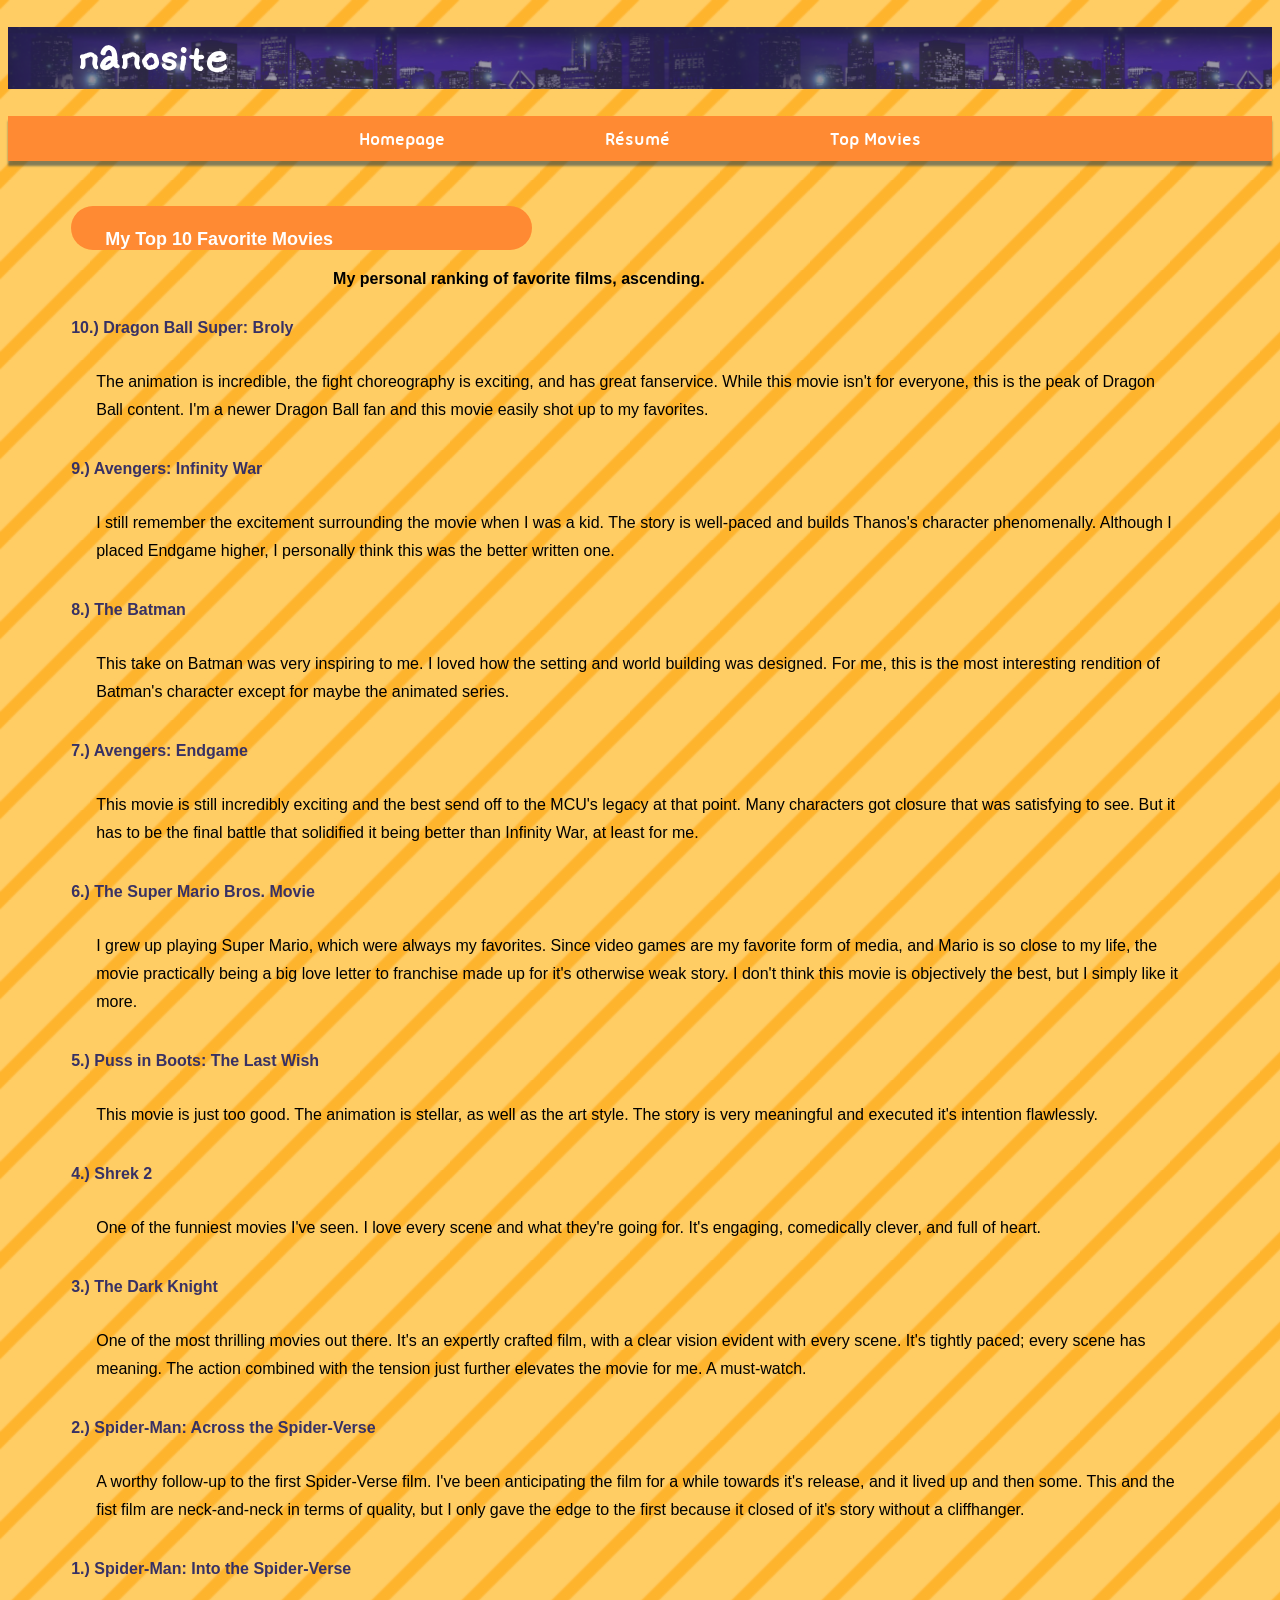
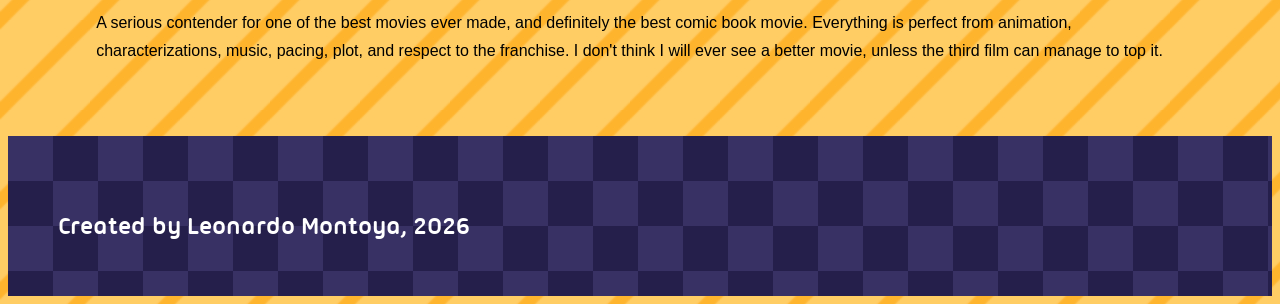
==== movies.html @ 581d8d9d "Resizing + title style Resized photos on index for floats, changed audio player, and added h1 title " ====
<!DOCTYPE html>
<html lang="en">
<head>
  <meta charset="utf-8">
  <title>Nanosite - Top Movies</title>
  <link rel="stylesheet" type="text/css" href="css/style.css">
  <link rel="stylesheet" type="text/css" href="css/reset.css">
</head>
<body>
  <div id="page-wrapper">
    <header id="header">
      <h1>nanosite</h1>
      <nav id="main-nav">
        <ul>
          <li><a href="index.html">Homepage</a></li>
          <li><a href="resume.html">R&#233;sum&#233;</a></li>
          <li><a href="movies.html">Top Movies</a></li>
        </ul>
      </nav>
    </header>
    
    <main id="main">
      <div id="content-wrapper">
        <div id="title">
          <h1 id="h1">My Top 10 Favorite Movies</h1>
        </div>
        <h2 id="h2">My personal ranking of favorite films, ascending.</h2>
        <section>
          <h3 id="h3">10.) Dragon Ball Super: Broly</h3>
          <p>The animation is incredible, the fight choreography is exciting, and has great fanservice. While this movie isn't for everyone, this is the peak of Dragon Ball content. I'm a newer Dragon Ball fan and this movie easily shot up to my favorites.</p>
        </section>

        <section>
          <h3 id="h3">9.) Avengers: Infinity War</h3>
          <p>I still remember the excitement surrounding the movie when I was a kid. The story is well-paced and builds Thanos's character phenomenally. Although I placed Endgame higher, I personally think this was the better written one.</p>
        </section>
        
        <section>
          <h3 id="h3">8.) The Batman</h3>
          <p>This take on Batman was very inspiring to me. I loved how the setting and world building was designed. For me, this is the most interesting rendition of Batman's character except for maybe the animated series.</p>
        </section>
        
        <section>
          <h3 id="h3">7.) Avengers: Endgame</h3>
          <p>This movie is still incredibly exciting and the best send off to the MCU's legacy at that point. Many characters got closure that was satisfying to see. But it has to be the final battle that solidified it being better than Infinity War, at least for me.</p>
        </section>
        
        <section>
          <h3 id="h3">6.) The Super Mario Bros. Movie</h3>
          <p>I grew up playing Super Mario, which were always my favorites. Since video games are my favorite form of media, and Mario is so close to my life, the movie practically being a big love letter to franchise made up for it's otherwise weak story. I don't think this movie is objectively the best, but I simply like it more.</p>
        </section>
        
        <section>
          <h3 id="h3">5.) Puss in Boots: The Last Wish</h3>
          <p>This movie is just too good. The animation is stellar, as well as the art style. The story is very meaningful and executed it's intention flawlessly.</p>
        </section>
        
        <section>
          <h3 id="h3">4.) Shrek 2</h3>
          <p>One of the funniest movies I've seen. I love every scene and what they're going for. It's engaging, comedically clever, and full of heart.</p>
        </section>
        
        <section>
          <h3 id="h3">3.) The Dark Knight</h3>
          <p>One of the most thrilling movies out there. It's an expertly crafted film, with a clear vision evident with every scene. It's tightly paced; every scene has meaning. The action combined with the tension just further elevates the movie for me. A must-watch.</p>
        </section>
        
        <section>
          <h3 id="h3">2.) Spider-Man: Across the Spider-Verse</h3>
          <p>A worthy follow-up to the first Spider-Verse film. I've been anticipating the film for a while towards it's release, and it lived up and then some. This and the fist film are neck-and-neck in terms of quality, but I only gave the edge to the first because it closed of it's story without a cliffhanger.</p>
        </section>
        
        <section>
          <h3 id="h3">1.) Spider-Man: Into the Spider-Verse</h3>
          <p>A serious contender for one of the best movies ever made, and definitely the best comic book movie. Everything is perfect from animation, characterizations, music, pacing, plot, and respect to the franchise. I don't think I will ever see a better movie, unless the third film can manage to top it.</p>
        </section>
      </div>
    </main>

    <footer id="footer">
      <p>Created by Leonardo Montoya, 2026</p>
    </footer>
  </div>
</body>
</html>
---- css/style.css ----
body {
  background-image: url("../media/images/lined.jpg");
  color: #000; /*black*/
}

@font-face {
  font-family: 'UbuntuTitling-Bold';
  src: url('../media/fonts/UbuntuTitling-Bold.ttf')
}

@font-face {
  font-family: 'PowFont-Regular';
  src: url('../media/fonts/PowFont-Regular.ttf')
}

#page-wrapper {
  width: 100%;
  margin: 0 auto;
}

#content-wrapper {
  width: 90%;
  margin: 10px auto;
  padding: 35px 0px; /*shifts down only*/
}

#header {
  background-image: url("../media/images/banner.jpg");
  position: relative;
}

#header h1 {
  font-family: 'PowFont-Regular',verdana,sans-serif;
  font-weight: 900;
  font-size: 40px;
  color: #FFF;
  padding: 10px 70px;
}

#h1 {
  font-family: verdana,sans-serif;
  font-weight: 900;
  font-size: 18px;
  color: #000;
  padding: 0px 0px 15px;
}

#h2 {
  font-family: verdana,sans-serif;
  font-weight: 900;
  font-size: 16px;
  color: #000;
  padding: 5px 0px 5px;
}

#h2-home {
  font-family: 'UbuntuTitling-Bold',verdana,sans-serif;
  font-weight: 900;
  font-size: 24px;
  color: #000;
  padding: 5px 0px 5px;
}

#h3 {
  font-family: verdana,sans-serif;
  font-weight: 600;
  font-size: 16px;
  color: #383164;
  padding: 10px 0px 10px;
}

#main {
  min-height: 500px;
  float: left;
  width: 100%;
}

#main p {
  font-family: verdana,sans-serif;
  font-size: 16px;
  padding: 5px 25px 10px;
  line-height: 1.75;
}

#main ul {
  font-family: verdana,sans-serif;
  font-size: 16px;
  padding: 5px 25px 10px;
}

#main ul li {
  font-family: verdana,sans-serif;
  font-size: 16px;
  padding: 5px 0px 10px;
  line-height: 1.5;
}

#strong {
  font-weight: 900;
  font-size: 16px;
}

#footer {
  background-image: url("../media/images/grid.jpg");
  height: 60px;
  clear: both; /*moves to bottom*/
  padding: 50px; /*inner*/
  font-family: 'UbuntuTitling-Bold',verdana,sans-serif;
  font-weight: 900;
  font-size: 25px;
  color: #FFF;
}

#main-nav {
  width: 100%; /*take up upper area*/
  float: left; /*set up*/
  background-color: #FF8A33; /*light orange*/
  font-family: 'UbuntuTitling-Bold',verdana,sans-serif;
  font-size: 18px;
  box-shadow: 0px 5px 2px 0px rgba(10, 45, 75, 0.5);
}

#main-nav ul {
  list-style-type: none;
  float: left;
  margin: 0;
  padding: 0;
  position: relative;
  left:50%;
}

#main-nav ul li {
  float: left; /*single row*/
  position: relative;
  right:50%; /*set to middle*/
}

#main-nav ul li a {
  text-decoration: none;
  padding: 12px 80px;
  display: block;
  color: #FFF;
}

#main-nav ul li a:hover{
  background-color: #FFF;
  color: #FF8A33;
}

#main-nav ul li a:active{
  background-color: #FF8A33;
  color: #383164;
}

#photo {
  border: 5px solid #FF8A33;
  padding: 2.5%;
  background-color: #FFF;
}

#container {
  float: left;
  margin: 0.5% auto;
  display: block;
  font-weight: 600;
}

#title {
  background-color: #FF8A33;
  border-radius: 25px;
  padding: 1% 2.5% 2% 3%;
  width: 35%;
  height: 10px;
  margin: 0 0 15px;
}

#title h1 {
  color: #FFF;
  float: left;
}

#info-wrap {
  background-color: #FFF;
  border-radius: 25px;
  padding: 2.5%;
}

#mini-wrap {
  background-color: #FFF280;
  border-radius: 35px;
  padding: 1%;
}

#mini-wrap ul li {
  font-family: 'UbuntuTitling-Bold',verdana,sans-serif;
  color: #6e61c1;
  font-size: 18;
  font-weight: 700;
}

#audio {
  width: 600px;
}
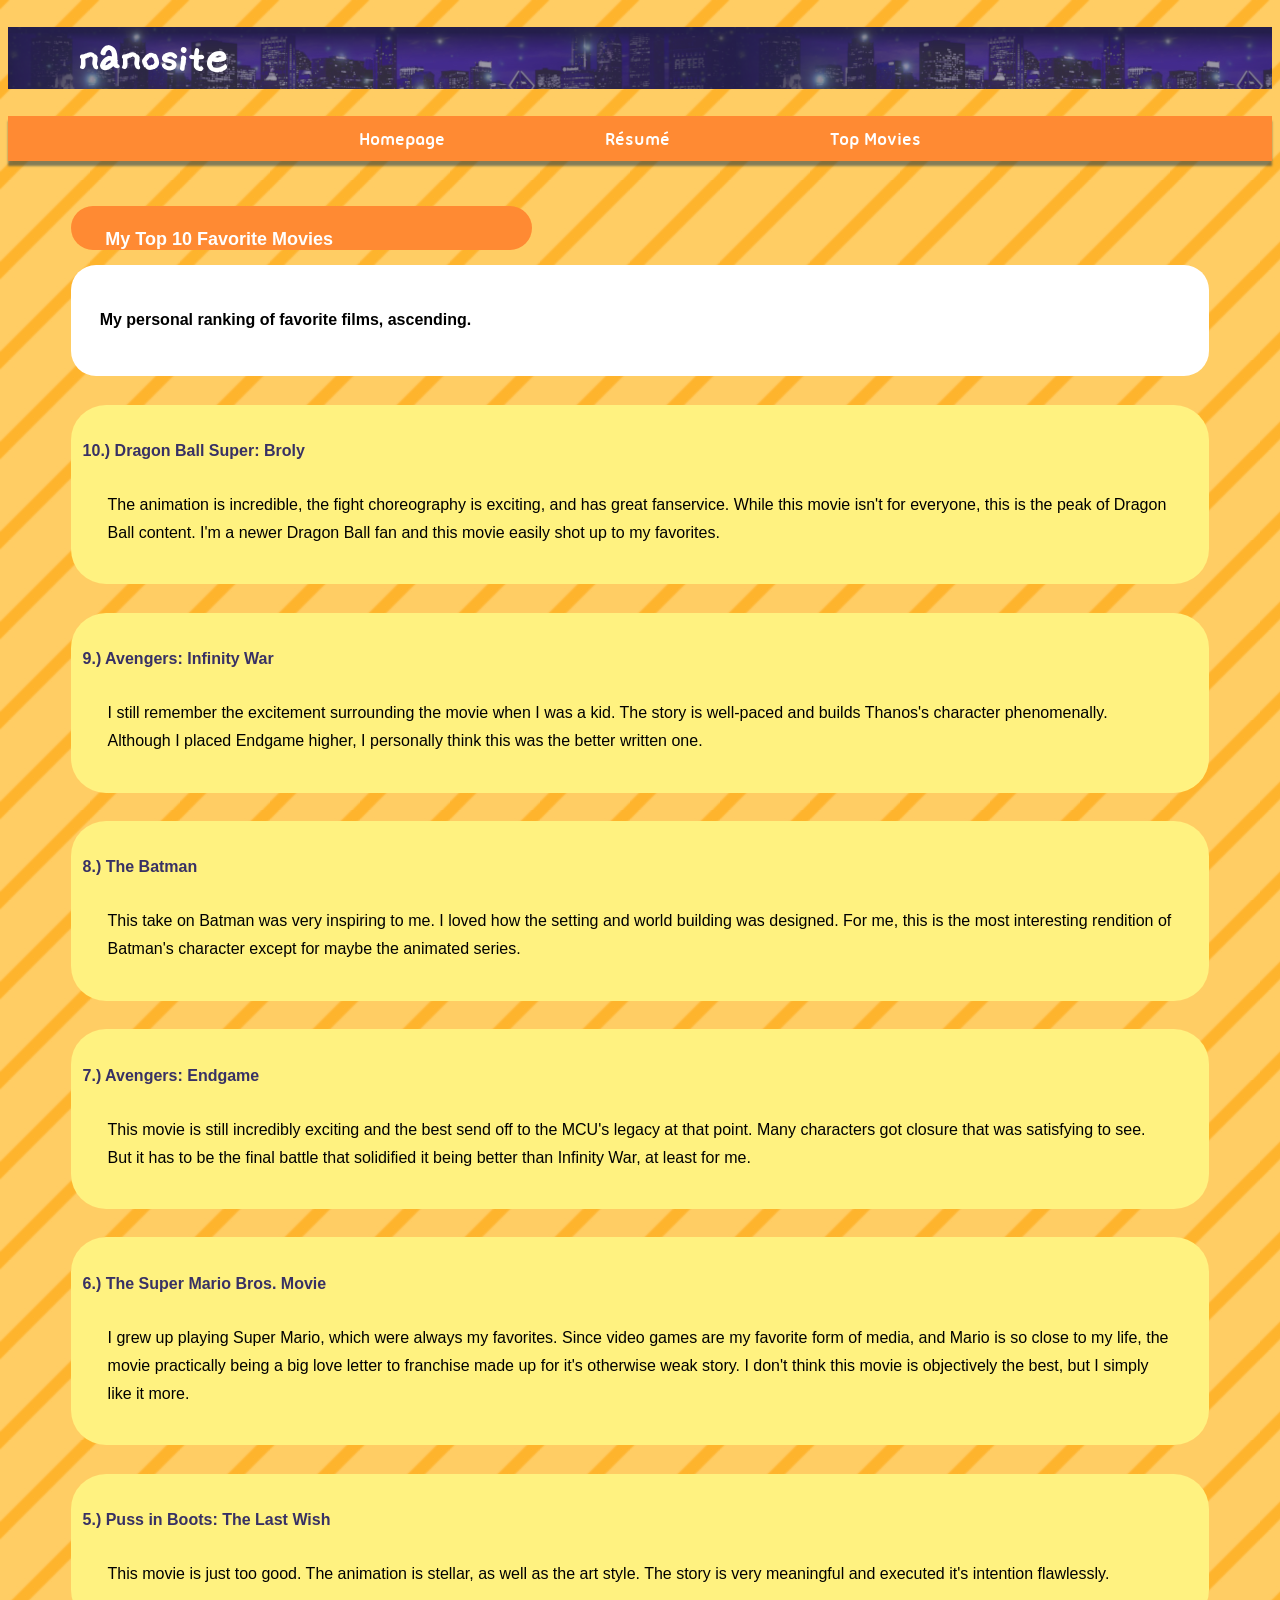
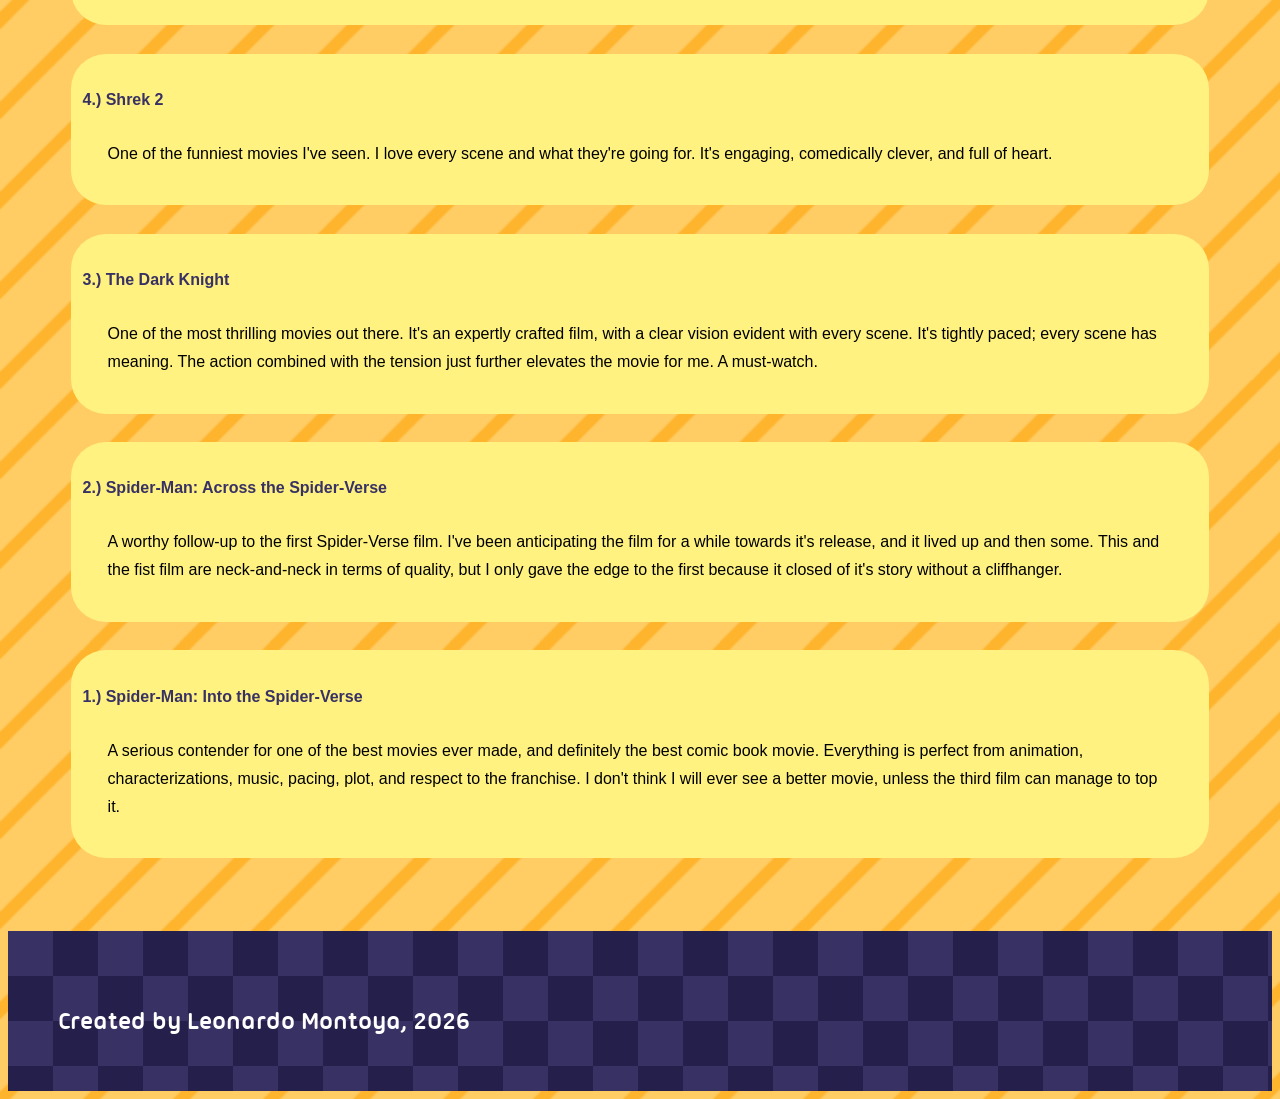
==== commit 84dbb460: "movie styling added content wrapping to movies page" ====
--- a/movies.html
+++ b/movies.html
@@ -24,56 +24,58 @@
         <div id="title">
           <h1 id="h1">My Top 10 Favorite Movies</h1>
         </div>
-        <h2 id="h2">My personal ranking of favorite films, ascending.</h2>
-        <section>
+        <div id="info-wrap">
+          <h2 id="h2">My personal ranking of favorite films, ascending.</h2>
+        </div>
+        <div id="mini-wrap">
           <h3 id="h3">10.) Dragon Ball Super: Broly</h3>
           <p>The animation is incredible, the fight choreography is exciting, and has great fanservice. While this movie isn't for everyone, this is the peak of Dragon Ball content. I'm a newer Dragon Ball fan and this movie easily shot up to my favorites.</p>
-        </section>
+        </div>
 
-        <section>
+        <div id="mini-wrap">
           <h3 id="h3">9.) Avengers: Infinity War</h3>
           <p>I still remember the excitement surrounding the movie when I was a kid. The story is well-paced and builds Thanos's character phenomenally. Although I placed Endgame higher, I personally think this was the better written one.</p>
-        </section>
+        </div>
         
-        <section>
+        <div id="mini-wrap">
           <h3 id="h3">8.) The Batman</h3>
           <p>This take on Batman was very inspiring to me. I loved how the setting and world building was designed. For me, this is the most interesting rendition of Batman's character except for maybe the animated series.</p>
-        </section>
+        </div>
         
-        <section>
+        <div id="mini-wrap">
           <h3 id="h3">7.) Avengers: Endgame</h3>
           <p>This movie is still incredibly exciting and the best send off to the MCU's legacy at that point. Many characters got closure that was satisfying to see. But it has to be the final battle that solidified it being better than Infinity War, at least for me.</p>
-        </section>
+        </div>
         
-        <section>
+        <div id="mini-wrap">
           <h3 id="h3">6.) The Super Mario Bros. Movie</h3>
           <p>I grew up playing Super Mario, which were always my favorites. Since video games are my favorite form of media, and Mario is so close to my life, the movie practically being a big love letter to franchise made up for it's otherwise weak story. I don't think this movie is objectively the best, but I simply like it more.</p>
-        </section>
+        </div>
         
-        <section>
+        <div id="mini-wrap">
           <h3 id="h3">5.) Puss in Boots: The Last Wish</h3>
           <p>This movie is just too good. The animation is stellar, as well as the art style. The story is very meaningful and executed it's intention flawlessly.</p>
-        </section>
+        </div>
         
-        <section>
+        <div id="mini-wrap">
           <h3 id="h3">4.) Shrek 2</h3>
           <p>One of the funniest movies I've seen. I love every scene and what they're going for. It's engaging, comedically clever, and full of heart.</p>
-        </section>
+        </div>
         
-        <section>
+        <div id="mini-wrap">
           <h3 id="h3">3.) The Dark Knight</h3>
           <p>One of the most thrilling movies out there. It's an expertly crafted film, with a clear vision evident with every scene. It's tightly paced; every scene has meaning. The action combined with the tension just further elevates the movie for me. A must-watch.</p>
-        </section>
+        </div>
         
-        <section>
+        <div id="mini-wrap">
           <h3 id="h3">2.) Spider-Man: Across the Spider-Verse</h3>
           <p>A worthy follow-up to the first Spider-Verse film. I've been anticipating the film for a while towards it's release, and it lived up and then some. This and the fist film are neck-and-neck in terms of quality, but I only gave the edge to the first because it closed of it's story without a cliffhanger.</p>
-        </section>
+        </div>
         
-        <section>
+        <div id="mini-wrap">
           <h3 id="h3">1.) Spider-Man: Into the Spider-Verse</h3>
           <p>A serious contender for one of the best movies ever made, and definitely the best comic book movie. Everything is perfect from animation, characterizations, music, pacing, plot, and respect to the franchise. I don't think I will ever see a better movie, unless the third film can manage to top it.</p>
-        </section>
+        </div>
       </div>
     </main>
 
--- a/css/style.css
+++ b/css/style.css
@@ -189,6 +189,7 @@
   background-color: #FFF280;
   border-radius: 35px;
   padding: 1%;
+  margin: 2.5% 0;
 }
 
 #mini-wrap ul li {
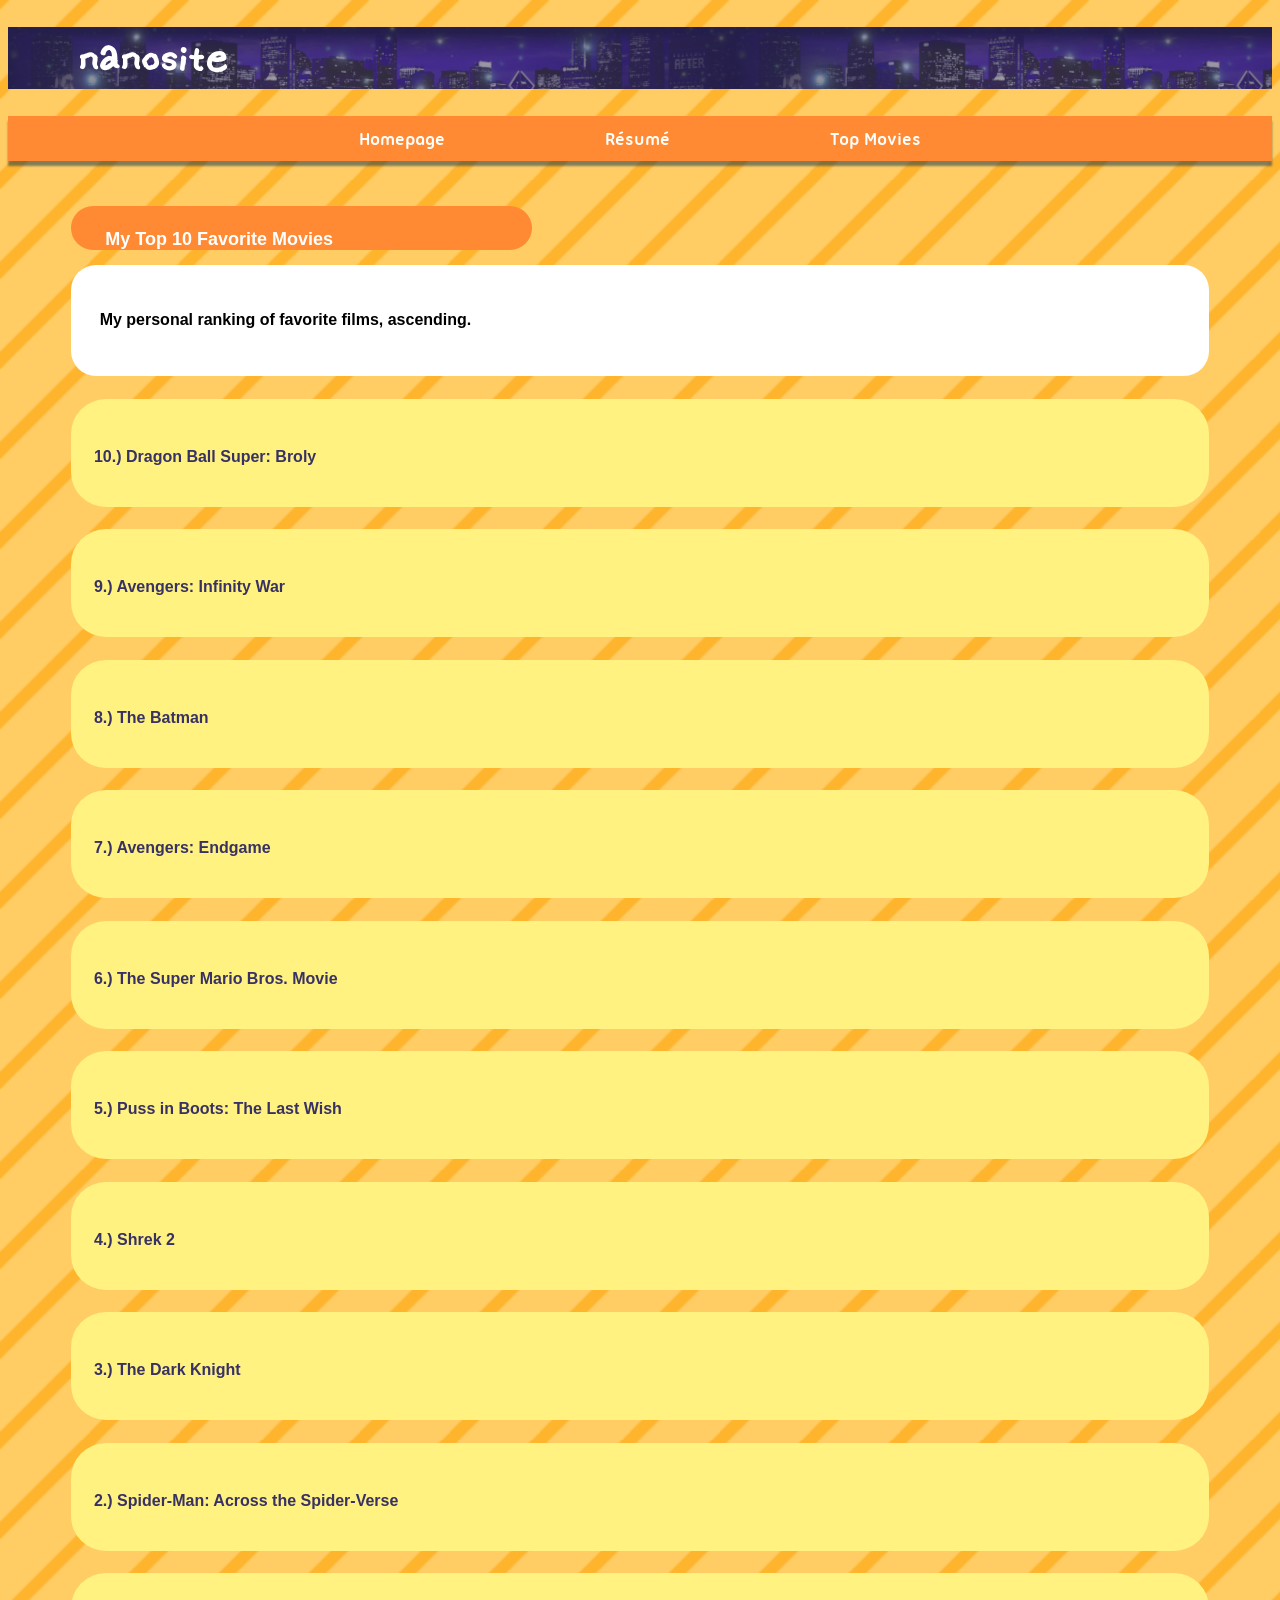
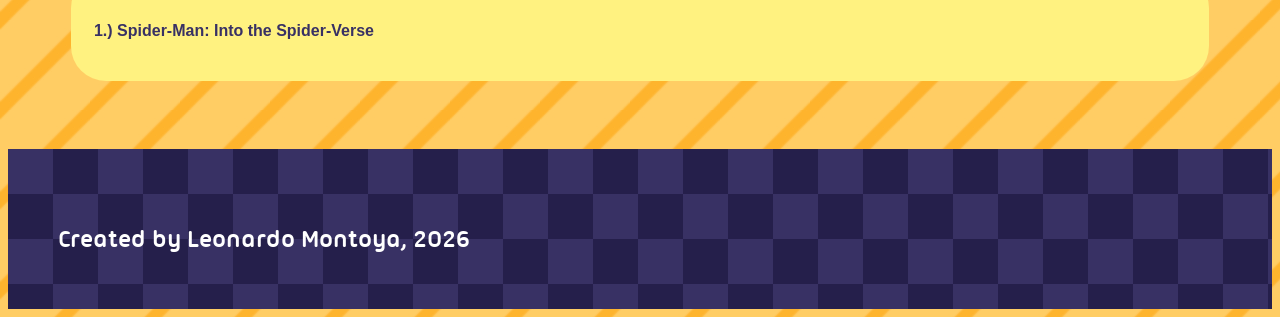
==== commit 3a845a17: "Cool movie transitions Added transitions revealing text in movies page. Mostly original aside from t" ====
--- a/movies.html
+++ b/movies.html
@@ -27,52 +27,52 @@
         <div id="info-wrap">
           <h2 id="h2">My personal ranking of favorite films, ascending.</h2>
         </div>
-        <div id="mini-wrap">
+        <div id="mini-wrap-special">
           <h3 id="h3">10.) Dragon Ball Super: Broly</h3>
           <p>The animation is incredible, the fight choreography is exciting, and has great fanservice. While this movie isn't for everyone, this is the peak of Dragon Ball content. I'm a newer Dragon Ball fan and this movie easily shot up to my favorites.</p>
         </div>
 
-        <div id="mini-wrap">
+        <div id="mini-wrap-special">
           <h3 id="h3">9.) Avengers: Infinity War</h3>
           <p>I still remember the excitement surrounding the movie when I was a kid. The story is well-paced and builds Thanos's character phenomenally. Although I placed Endgame higher, I personally think this was the better written one.</p>
         </div>
         
-        <div id="mini-wrap">
+        <div id="mini-wrap-special">
           <h3 id="h3">8.) The Batman</h3>
           <p>This take on Batman was very inspiring to me. I loved how the setting and world building was designed. For me, this is the most interesting rendition of Batman's character except for maybe the animated series.</p>
         </div>
         
-        <div id="mini-wrap">
+        <div id="mini-wrap-special">
           <h3 id="h3">7.) Avengers: Endgame</h3>
           <p>This movie is still incredibly exciting and the best send off to the MCU's legacy at that point. Many characters got closure that was satisfying to see. But it has to be the final battle that solidified it being better than Infinity War, at least for me.</p>
         </div>
         
-        <div id="mini-wrap">
+        <div id="mini-wrap-special">
           <h3 id="h3">6.) The Super Mario Bros. Movie</h3>
           <p>I grew up playing Super Mario, which were always my favorites. Since video games are my favorite form of media, and Mario is so close to my life, the movie practically being a big love letter to franchise made up for it's otherwise weak story. I don't think this movie is objectively the best, but I simply like it more.</p>
         </div>
         
-        <div id="mini-wrap">
+        <div id="mini-wrap-special">
           <h3 id="h3">5.) Puss in Boots: The Last Wish</h3>
           <p>This movie is just too good. The animation is stellar, as well as the art style. The story is very meaningful and executed it's intention flawlessly.</p>
         </div>
         
-        <div id="mini-wrap">
+        <div id="mini-wrap-special">
           <h3 id="h3">4.) Shrek 2</h3>
           <p>One of the funniest movies I've seen. I love every scene and what they're going for. It's engaging, comedically clever, and full of heart.</p>
         </div>
         
-        <div id="mini-wrap">
+        <div id="mini-wrap-special">
           <h3 id="h3">3.) The Dark Knight</h3>
           <p>One of the most thrilling movies out there. It's an expertly crafted film, with a clear vision evident with every scene. It's tightly paced; every scene has meaning. The action combined with the tension just further elevates the movie for me. A must-watch.</p>
         </div>
         
-        <div id="mini-wrap">
+        <div id="mini-wrap-special">
           <h3 id="h3">2.) Spider-Man: Across the Spider-Verse</h3>
           <p>A worthy follow-up to the first Spider-Verse film. I've been anticipating the film for a while towards it's release, and it lived up and then some. This and the fist film are neck-and-neck in terms of quality, but I only gave the edge to the first because it closed of it's story without a cliffhanger.</p>
         </div>
         
-        <div id="mini-wrap">
+        <div id="mini-wrap-special">
           <h3 id="h3">1.) Spider-Man: Into the Spider-Verse</h3>
           <p>A serious contender for one of the best movies ever made, and definitely the best comic book movie. Everything is perfect from animation, characterizations, music, pacing, plot, and respect to the franchise. I don't think I will ever see a better movie, unless the third film can manage to top it.</p>
         </div>
--- a/css/style.css
+++ b/css/style.css
@@ -156,13 +156,7 @@
   border: 5px solid #FF8A33;
   padding: 2.5%;
   background-color: #FFF;
-}
-
-#container {
-  float: left;
-  margin: 0.5% auto;
-  display: block;
-  font-weight: 600;
+  width: 75%;
 }
 
 #title {
@@ -177,6 +171,24 @@
 #title h1 {
   color: #FFF;
   float: left;
+  width: 100%;
+}
+
+#container {
+  background-color: #FFF280;
+  border-radius: 35px;
+  margin: 1% 0 2.5%;
+  padding: 1% 15% 2.5%;
+  width: 70%;
+  float: left;
+  font-weight: 600;
+}
+
+#blurb {
+  background-color: #FFF;
+  border-radius: 35px;
+  padding: 1% 2% 1%;
+  width: 21%;
 }
 
 #info-wrap {
@@ -188,7 +200,7 @@
 #mini-wrap {
   background-color: #FFF280;
   border-radius: 35px;
-  padding: 1%;
+  padding: 2%;
   margin: 2.5% 0;
 }
 
@@ -199,6 +211,32 @@
   font-weight: 700;
 }
 
+#mini-wrap-special {
+  background-color: #FFF280;
+  border-radius: 35px;
+  padding: 2% 2% 0;
+  margin: 2% 0;
+  transition: all 0.5s ease-out;
+}
+
+#mini-wrap-special p {
+  font-size: 0%;
+}
+
+#mini-wrap-special:hover{
+  background-color: #FFF;
+  border-radius: 35px;
+  padding: 2%;
+  margin: 2.5% 0;
+  transition: all 0.5s ease-out;
+  p {
+    font-size: 100%;
+  }
+}
+
 #audio {
-  width: 600px;
+  background-color: #6e61c1;
+  border-radius: 25px;
+  padding: 1.5% 1%;
+  width: 75%;
 }
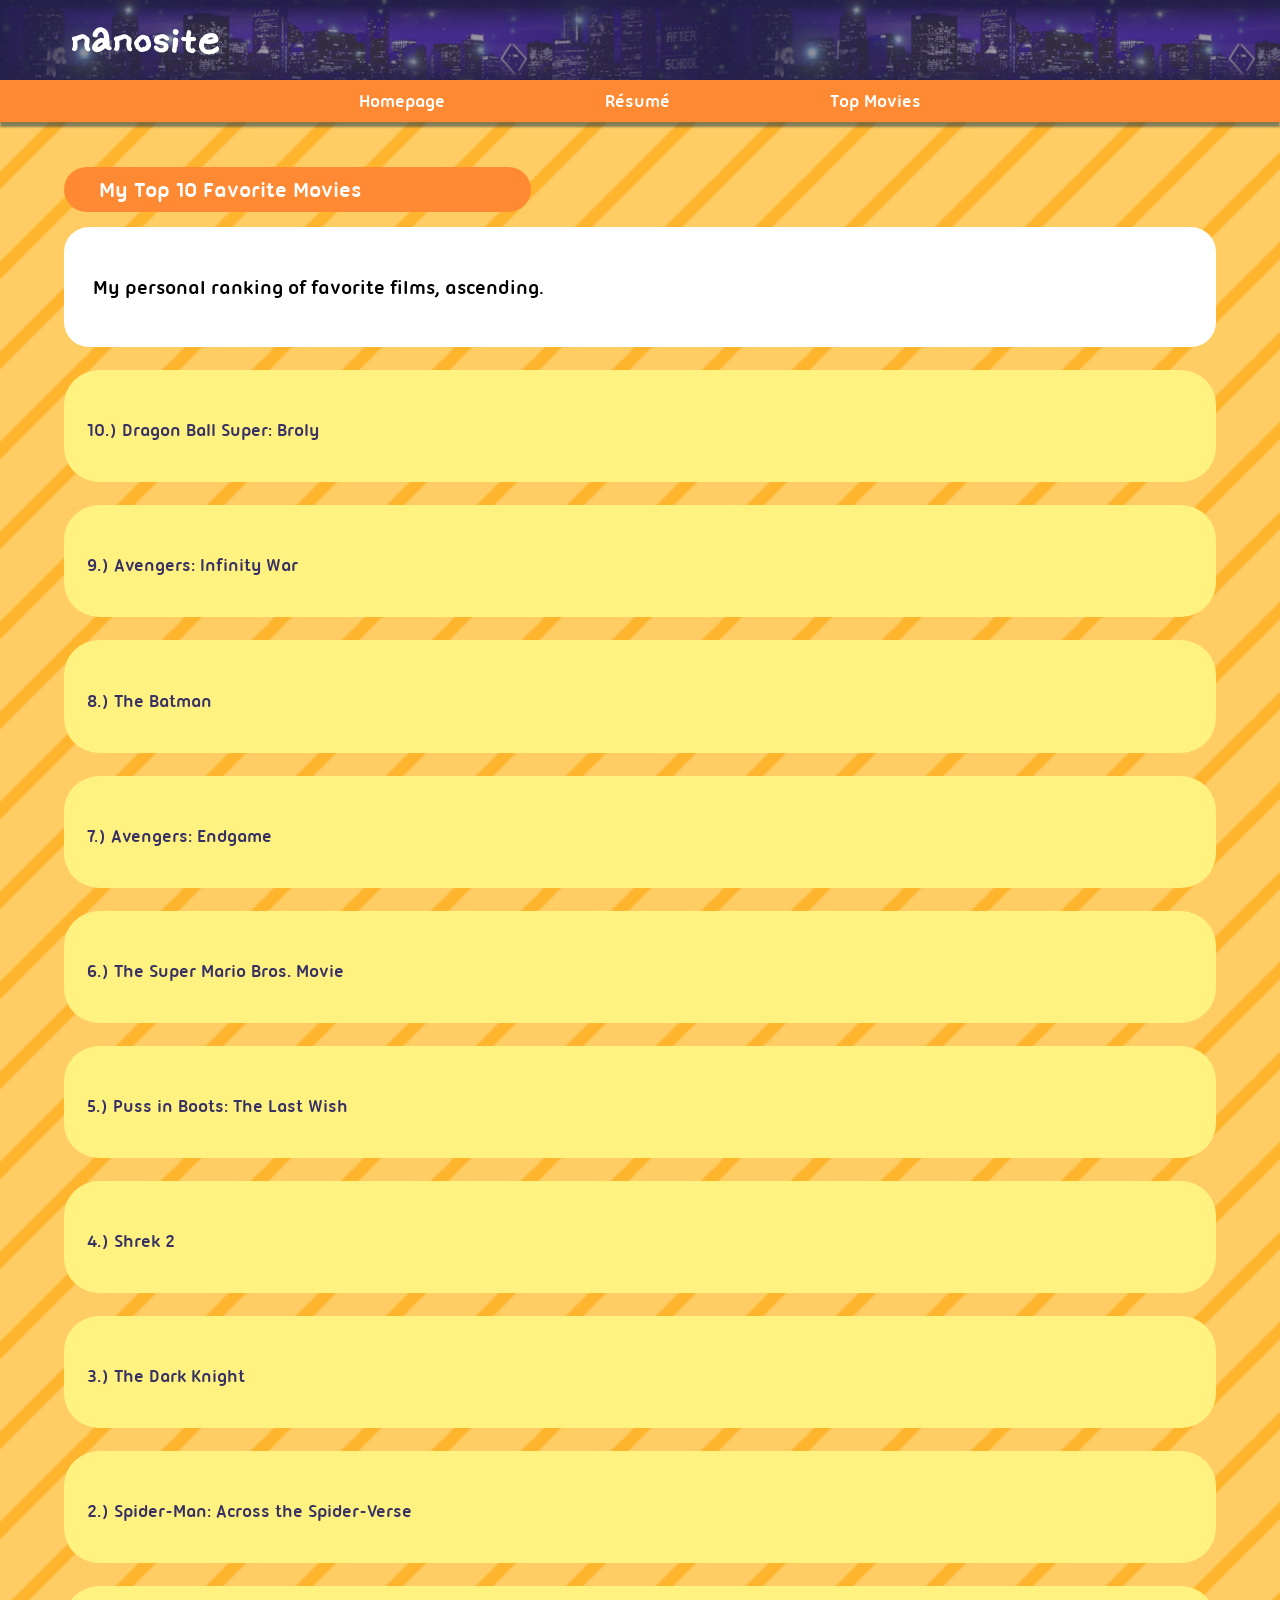
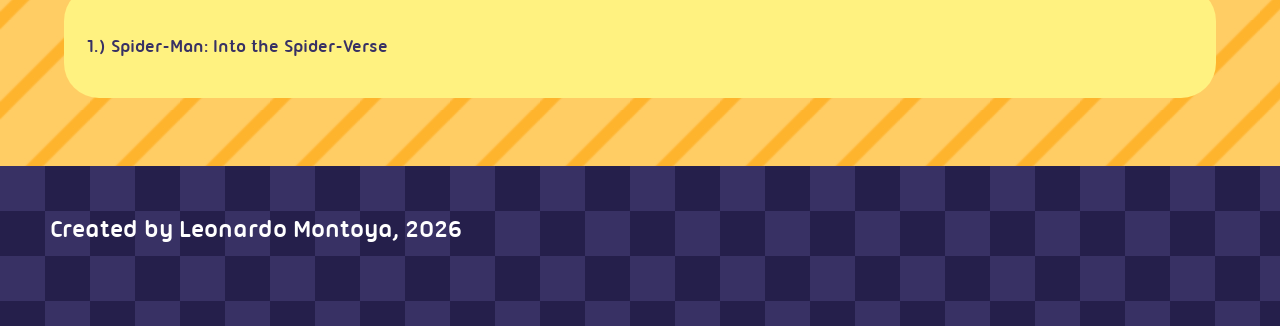
==== commit 4fe3f050: "Native H Re-Style Changes h1, h2, and h3 without declaring arbitrary class ids." ====
--- a/movies.html
+++ b/movies.html
@@ -21,59 +21,59 @@
     
     <main id="main">
       <div id="content-wrapper">
-        <div id="title">
-          <h1 id="h1">My Top 10 Favorite Movies</h1>
+        <div id="alt-title">
+          <h1>My Top 10 Favorite Movies</h1>
         </div>
         <div id="info-wrap">
-          <h2 id="h2">My personal ranking of favorite films, ascending.</h2>
+          <h2>My personal ranking of favorite films, ascending.</h2>
         </div>
         <div id="mini-wrap-special">
-          <h3 id="h3">10.) Dragon Ball Super: Broly</h3>
+          <h3>10.) Dragon Ball Super: Broly</h3>
           <p>The animation is incredible, the fight choreography is exciting, and has great fanservice. While this movie isn't for everyone, this is the peak of Dragon Ball content. I'm a newer Dragon Ball fan and this movie easily shot up to my favorites.</p>
         </div>
 
         <div id="mini-wrap-special">
-          <h3 id="h3">9.) Avengers: Infinity War</h3>
+          <h3>9.) Avengers: Infinity War</h3>
           <p>I still remember the excitement surrounding the movie when I was a kid. The story is well-paced and builds Thanos's character phenomenally. Although I placed Endgame higher, I personally think this was the better written one.</p>
         </div>
         
         <div id="mini-wrap-special">
-          <h3 id="h3">8.) The Batman</h3>
+          <h3>8.) The Batman</h3>
           <p>This take on Batman was very inspiring to me. I loved how the setting and world building was designed. For me, this is the most interesting rendition of Batman's character except for maybe the animated series.</p>
         </div>
         
         <div id="mini-wrap-special">
-          <h3 id="h3">7.) Avengers: Endgame</h3>
+          <h3>7.) Avengers: Endgame</h3>
           <p>This movie is still incredibly exciting and the best send off to the MCU's legacy at that point. Many characters got closure that was satisfying to see. But it has to be the final battle that solidified it being better than Infinity War, at least for me.</p>
         </div>
         
         <div id="mini-wrap-special">
-          <h3 id="h3">6.) The Super Mario Bros. Movie</h3>
+          <h3>6.) The Super Mario Bros. Movie</h3>
           <p>I grew up playing Super Mario, which were always my favorites. Since video games are my favorite form of media, and Mario is so close to my life, the movie practically being a big love letter to franchise made up for it's otherwise weak story. I don't think this movie is objectively the best, but I simply like it more.</p>
         </div>
         
         <div id="mini-wrap-special">
-          <h3 id="h3">5.) Puss in Boots: The Last Wish</h3>
+          <h3>5.) Puss in Boots: The Last Wish</h3>
           <p>This movie is just too good. The animation is stellar, as well as the art style. The story is very meaningful and executed it's intention flawlessly.</p>
         </div>
         
         <div id="mini-wrap-special">
-          <h3 id="h3">4.) Shrek 2</h3>
+          <h3>4.) Shrek 2</h3>
           <p>One of the funniest movies I've seen. I love every scene and what they're going for. It's engaging, comedically clever, and full of heart.</p>
         </div>
         
         <div id="mini-wrap-special">
-          <h3 id="h3">3.) The Dark Knight</h3>
+          <h3>3.) The Dark Knight</h3>
           <p>One of the most thrilling movies out there. It's an expertly crafted film, with a clear vision evident with every scene. It's tightly paced; every scene has meaning. The action combined with the tension just further elevates the movie for me. A must-watch.</p>
         </div>
         
         <div id="mini-wrap-special">
-          <h3 id="h3">2.) Spider-Man: Across the Spider-Verse</h3>
+          <h3>2.) Spider-Man: Across the Spider-Verse</h3>
           <p>A worthy follow-up to the first Spider-Verse film. I've been anticipating the film for a while towards it's release, and it lived up and then some. This and the fist film are neck-and-neck in terms of quality, but I only gave the edge to the first because it closed of it's story without a cliffhanger.</p>
         </div>
         
         <div id="mini-wrap-special">
-          <h3 id="h3">1.) Spider-Man: Into the Spider-Verse</h3>
+          <h3>1.) Spider-Man: Into the Spider-Verse</h3>
           <p>A serious contender for one of the best movies ever made, and definitely the best comic book movie. Everything is perfect from animation, characterizations, music, pacing, plot, and respect to the franchise. I don't think I will ever see a better movie, unless the third film can manage to top it.</p>
         </div>
       </div>
--- a/css/style.css
+++ b/css/style.css
@@ -34,37 +34,29 @@
   font-weight: 900;
   font-size: 40px;
   color: #FFF;
-  padding: 10px 70px;
-}
-
-#h1 {
-  font-family: verdana,sans-serif;
-  font-weight: 900;
-  font-size: 18px;
+  padding: 20px 70px;
+}
+
+#main h1 {
+  font-family: 'UbuntuTitling-Bold',verdana,sans-serif;
+  font-weight: 900;
+  font-size: 22px;
   color: #000;
   padding: 0px 0px 15px;
 }
 
-#h2 {
-  font-family: verdana,sans-serif;
-  font-weight: 900;
-  font-size: 16px;
+#main h2 {
+  font-family: 'UbuntuTitling-Bold',verdana,sans-serif;
+  font-weight: 900;
+  font-size: 20px;
   color: #000;
   padding: 5px 0px 5px;
 }
 
-#h2-home {
-  font-family: 'UbuntuTitling-Bold',verdana,sans-serif;
-  font-weight: 900;
-  font-size: 24px;
-  color: #000;
-  padding: 5px 0px 5px;
-}
-
-#h3 {
-  font-family: verdana,sans-serif;
+#main h3 {
+  font-family: 'UbuntuTitling-Bold',verdana,sans-serif;
   font-weight: 600;
-  font-size: 16px;
+  font-size: 18px;
   color: #383164;
   padding: 10px 0px 10px;
 }
@@ -159,7 +151,7 @@
   width: 75%;
 }
 
-#title {
+#alt-title {
   background-color: #FF8A33;
   border-radius: 25px;
   padding: 1% 2.5% 2% 3%;
@@ -168,7 +160,8 @@
   margin: 0 0 15px;
 }
 
-#title h1 {
+#alt-title h1 {
+  font-family: 'UbuntuTitling-Bold',verdana,sans-serif;
   color: #FFF;
   float: left;
   width: 100%;
@@ -176,6 +169,7 @@
 
 #container {
   background-color: #FFF280;
+  font-family: 'UbuntuTitling-Bold',verdana,sans-serif;
   border-radius: 35px;
   margin: 1% 0 2.5%;
   padding: 1% 15% 2.5%;
@@ -185,19 +179,60 @@
 }
 
 #blurb {
+  font-family: 'UbuntuTitling-Bold',verdana,sans-serif;
   background-color: #FFF;
   border-radius: 35px;
   padding: 1% 2% 1%;
   width: 21%;
 }
 
+#container-reveal {
+  background-color: #6e61c1;
+  h3 {
+    font-family: 'UbuntuTitling-Bold',verdana,sans-serif;
+    color: #FFF;
+  }
+  border-radius: 10px;
+  margin: 2% 0;
+  padding: 2%;
+  div {
+    background-color: #6e61c1;
+    border-radius: 10px;
+    padding: 0%;
+    margin: 0% 0% -2%;
+    min-height: 0%;
+    transition: all 0.25s ease-out;
+  }
+  ul li {
+    font-size: 0%;
+  }
+  transition: all 0.5s ease-out;
+}
+
+#container-reveal:hover{
+  border-radius: 50px;
+  div {
+    background-color: #FFF280;
+    border-radius: 35px;
+    padding: 2%;
+    margin: 2.5% 0;
+    transition: all 0.25s ease-out;
+  }
+  ul li {
+    font-size: 100%;
+  }
+  transition: all 0.5s ease-out;
+}
+
 #info-wrap {
+  font-family: 'UbuntuTitling-Bold',verdana,sans-serif;
   background-color: #FFF;
   border-radius: 25px;
   padding: 2.5%;
 }
 
 #mini-wrap {
+  font-family: 'UbuntuTitling-Bold',verdana,sans-serif;
   background-color: #FFF280;
   border-radius: 35px;
   padding: 2%;
@@ -207,11 +242,12 @@
 #mini-wrap ul li {
   font-family: 'UbuntuTitling-Bold',verdana,sans-serif;
   color: #6e61c1;
-  font-size: 18;
+  font-size: 18px;
   font-weight: 700;
 }
 
 #mini-wrap-special {
+  font-family: 'UbuntuTitling-Bold',verdana,sans-serif;
   background-color: #FFF280;
   border-radius: 35px;
   padding: 2% 2% 0;
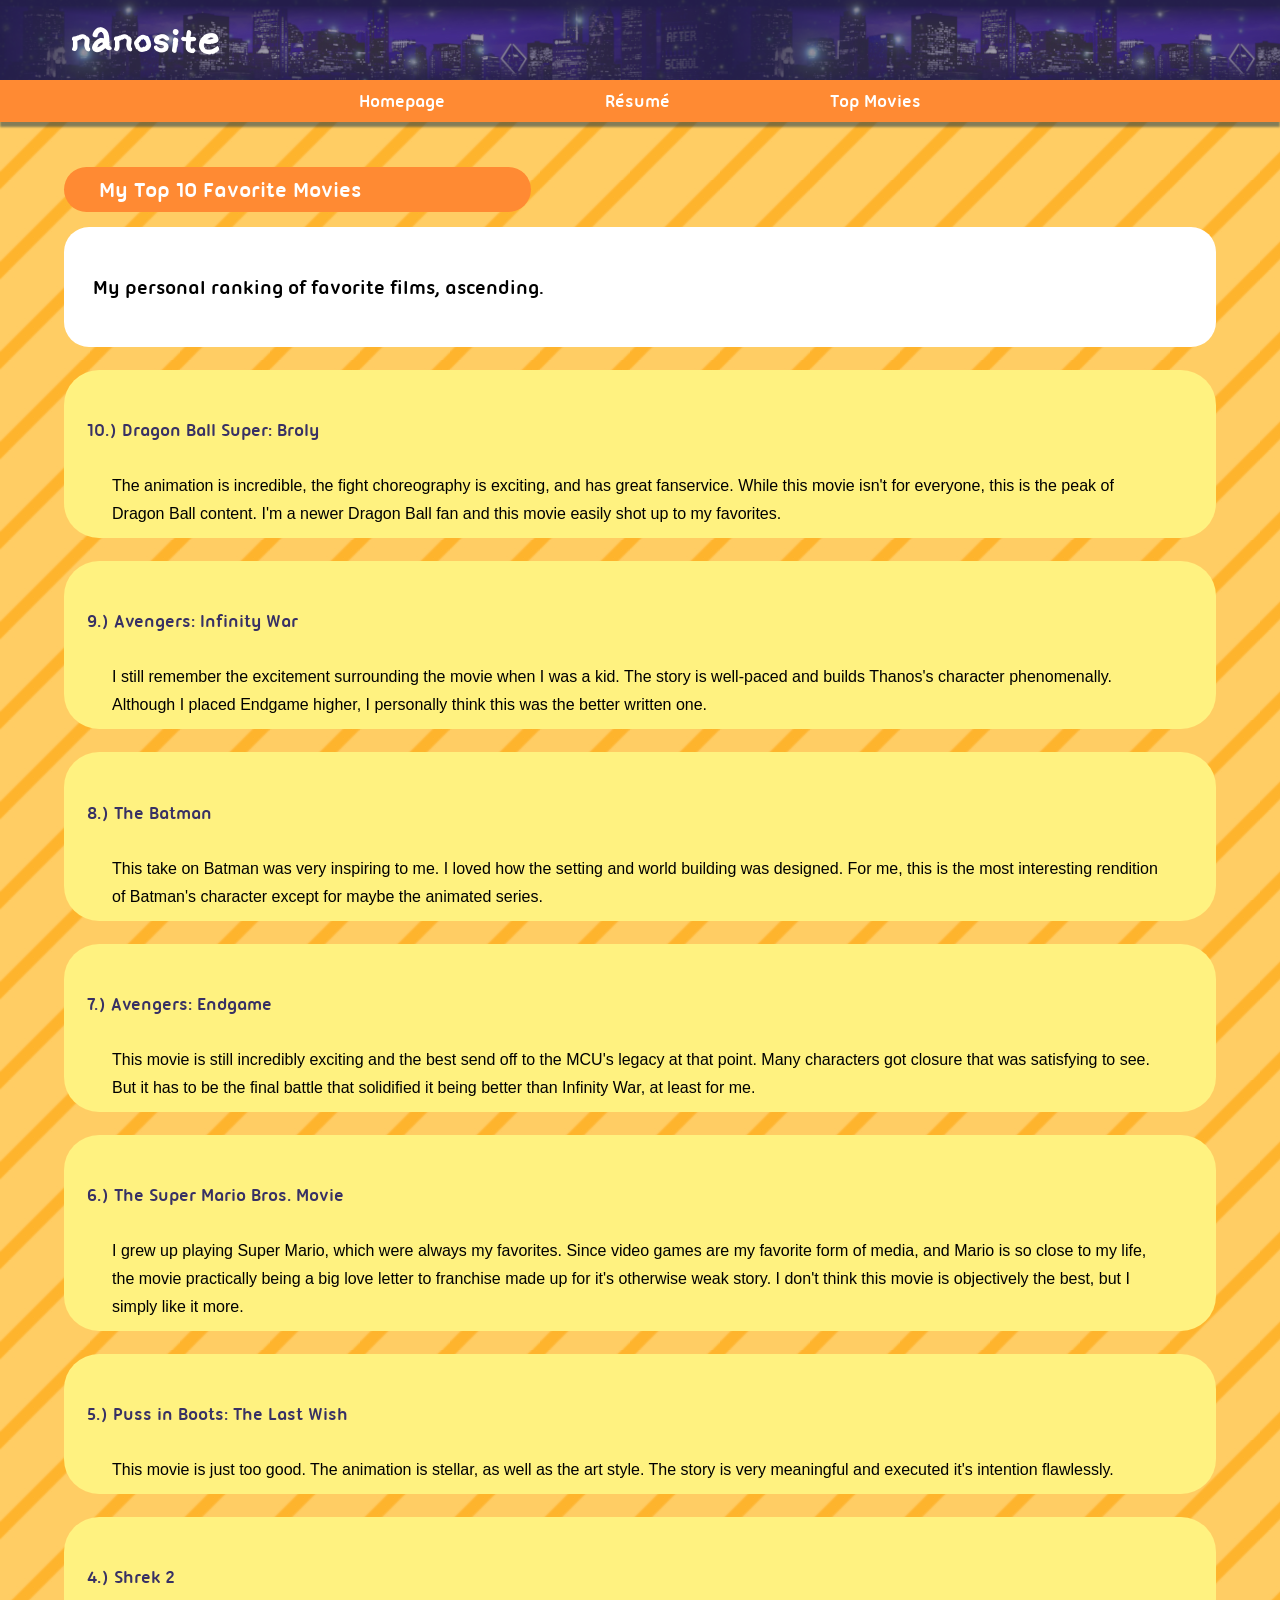
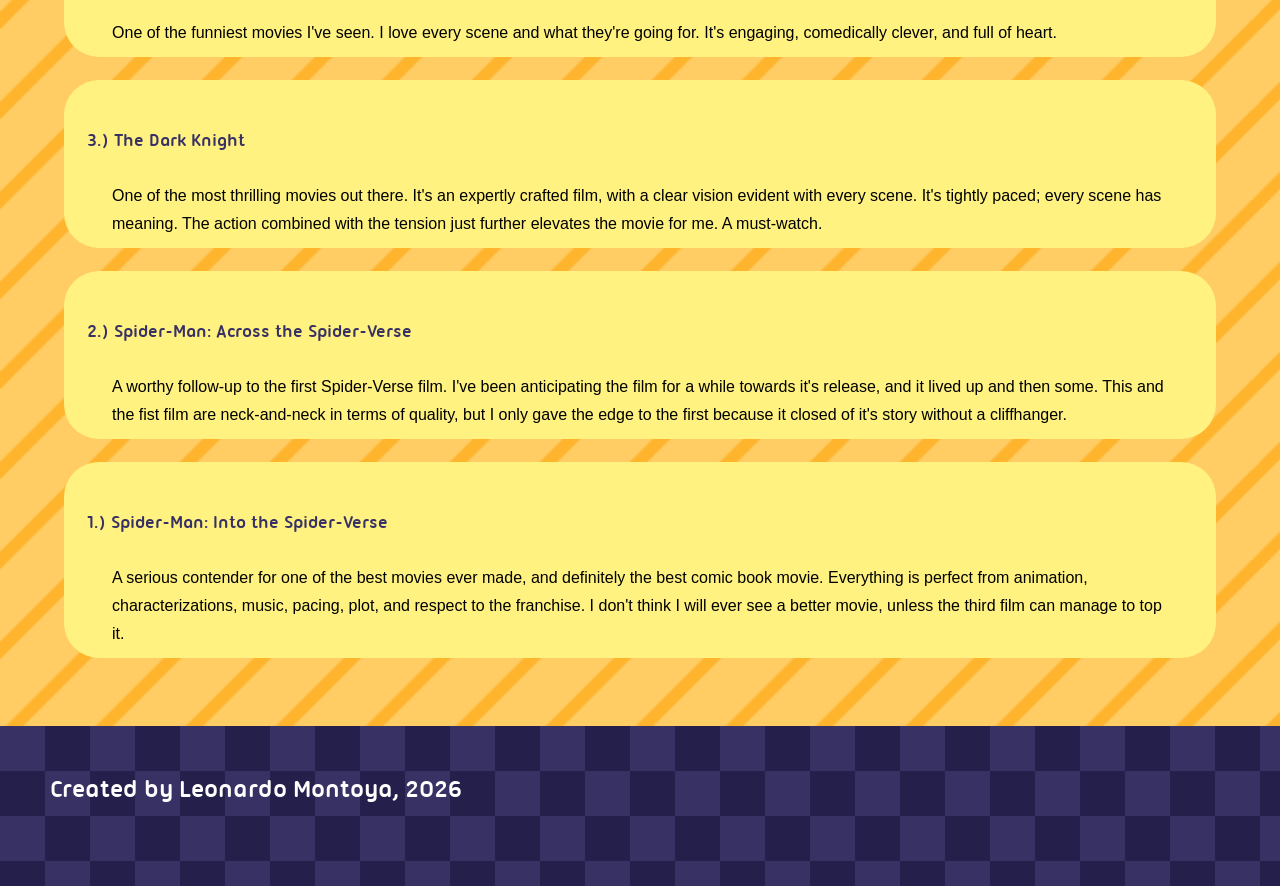
==== commit 6e3ccff5: "I forgot about classes 💀 I thought I was going insane" ====
--- a/movies.html
+++ b/movies.html
@@ -24,58 +24,59 @@
         <div id="alt-title">
           <h1>My Top 10 Favorite Movies</h1>
         </div>
-        <div id="info-wrap">
+        <section class="info-wrap">
           <h2>My personal ranking of favorite films, ascending.</h2>
-        </div>
-        <div id="mini-wrap-special">
+        </section>
+
+        <section class="mini-wrap-special">
           <h3>10.) Dragon Ball Super: Broly</h3>
           <p>The animation is incredible, the fight choreography is exciting, and has great fanservice. While this movie isn't for everyone, this is the peak of Dragon Ball content. I'm a newer Dragon Ball fan and this movie easily shot up to my favorites.</p>
-        </div>
+        </section>
 
-        <div id="mini-wrap-special">
+        <section class="mini-wrap-special">
           <h3>9.) Avengers: Infinity War</h3>
           <p>I still remember the excitement surrounding the movie when I was a kid. The story is well-paced and builds Thanos's character phenomenally. Although I placed Endgame higher, I personally think this was the better written one.</p>
-        </div>
+        </section>
         
-        <div id="mini-wrap-special">
+        <section class="mini-wrap-special">
           <h3>8.) The Batman</h3>
           <p>This take on Batman was very inspiring to me. I loved how the setting and world building was designed. For me, this is the most interesting rendition of Batman's character except for maybe the animated series.</p>
-        </div>
+        </section>
         
-        <div id="mini-wrap-special">
+        <section class="mini-wrap-special">
           <h3>7.) Avengers: Endgame</h3>
           <p>This movie is still incredibly exciting and the best send off to the MCU's legacy at that point. Many characters got closure that was satisfying to see. But it has to be the final battle that solidified it being better than Infinity War, at least for me.</p>
-        </div>
+        </section>
         
-        <div id="mini-wrap-special">
+        <section class="mini-wrap-special">
           <h3>6.) The Super Mario Bros. Movie</h3>
           <p>I grew up playing Super Mario, which were always my favorites. Since video games are my favorite form of media, and Mario is so close to my life, the movie practically being a big love letter to franchise made up for it's otherwise weak story. I don't think this movie is objectively the best, but I simply like it more.</p>
-        </div>
+        </section>
         
-        <div id="mini-wrap-special">
+        <section class="mini-wrap-special">
           <h3>5.) Puss in Boots: The Last Wish</h3>
           <p>This movie is just too good. The animation is stellar, as well as the art style. The story is very meaningful and executed it's intention flawlessly.</p>
-        </div>
+        </section>
         
-        <div id="mini-wrap-special">
+        <section class="mini-wrap-special">
           <h3>4.) Shrek 2</h3>
           <p>One of the funniest movies I've seen. I love every scene and what they're going for. It's engaging, comedically clever, and full of heart.</p>
-        </div>
+        </section>
         
-        <div id="mini-wrap-special">
+        <section class="mini-wrap-special">
           <h3>3.) The Dark Knight</h3>
           <p>One of the most thrilling movies out there. It's an expertly crafted film, with a clear vision evident with every scene. It's tightly paced; every scene has meaning. The action combined with the tension just further elevates the movie for me. A must-watch.</p>
-        </div>
+        </section>
         
-        <div id="mini-wrap-special">
+        <section class="mini-wrap-special">
           <h3>2.) Spider-Man: Across the Spider-Verse</h3>
           <p>A worthy follow-up to the first Spider-Verse film. I've been anticipating the film for a while towards it's release, and it lived up and then some. This and the fist film are neck-and-neck in terms of quality, but I only gave the edge to the first because it closed of it's story without a cliffhanger.</p>
-        </div>
+        </section>
         
-        <div id="mini-wrap-special">
+        <section class="mini-wrap-special">
           <h3>1.) Spider-Man: Into the Spider-Verse</h3>
           <p>A serious contender for one of the best movies ever made, and definitely the best comic book movie. Everything is perfect from animation, characterizations, music, pacing, plot, and respect to the franchise. I don't think I will ever see a better movie, unless the third film can manage to top it.</p>
-        </div>
+        </section>
       </div>
     </main>
 
--- a/css/style.css
+++ b/css/style.css
@@ -87,7 +87,7 @@
   line-height: 1.5;
 }
 
-#strong {
+strong {
   font-weight: 900;
   font-size: 16px;
 }
@@ -142,13 +142,6 @@
 #main-nav ul li a:active{
   background-color: #FF8A33;
   color: #383164;
-}
-
-#photo {
-  border: 5px solid #FF8A33;
-  padding: 2.5%;
-  background-color: #FFF;
-  width: 75%;
 }
 
 #alt-title {
@@ -167,7 +160,7 @@
   width: 100%;
 }
 
-#container {
+.container {
   background-color: #FFF280;
   font-family: 'UbuntuTitling-Bold',verdana,sans-serif;
   border-radius: 35px;
@@ -178,24 +171,12 @@
   font-weight: 600;
 }
 
-#blurb {
-  font-family: 'UbuntuTitling-Bold',verdana,sans-serif;
-  background-color: #FFF;
-  border-radius: 35px;
-  padding: 1% 2% 1%;
-  width: 21%;
-}
-
-#container-reveal {
+.container-reveal {
   background-color: #6e61c1;
-  h3 {
-    font-family: 'UbuntuTitling-Bold',verdana,sans-serif;
-    color: #FFF;
-  }
   border-radius: 10px;
   margin: 2% 0;
   padding: 2%;
-  div {
+  & section {
     background-color: #6e61c1;
     border-radius: 10px;
     padding: 0%;
@@ -203,35 +184,40 @@
     min-height: 0%;
     transition: all 0.25s ease-out;
   }
-  ul li {
+  & ul li {
     font-size: 0%;
   }
   transition: all 0.5s ease-out;
 }
 
-#container-reveal:hover{
+#main .container-reveal h3 {
+  font-family: 'UbuntuTitling-Bold',verdana,sans-serif;
+  color: #FFF;
+}
+
+.container-reveal:hover{
   border-radius: 50px;
-  div {
+  & section {
     background-color: #FFF280;
     border-radius: 35px;
     padding: 2%;
     margin: 2.5% 0;
     transition: all 0.25s ease-out;
   }
-  ul li {
+  & ul li {
     font-size: 100%;
   }
   transition: all 0.5s ease-out;
 }
-
-#info-wrap {
+  
+.info-wrap {
   font-family: 'UbuntuTitling-Bold',verdana,sans-serif;
   background-color: #FFF;
   border-radius: 25px;
   padding: 2.5%;
 }
 
-#mini-wrap {
+.mini-wrap {
   font-family: 'UbuntuTitling-Bold',verdana,sans-serif;
   background-color: #FFF280;
   border-radius: 35px;
@@ -239,14 +225,14 @@
   margin: 2.5% 0;
 }
 
-#mini-wrap ul li {
+.mini-wrap ul li {
   font-family: 'UbuntuTitling-Bold',verdana,sans-serif;
   color: #6e61c1;
   font-size: 18px;
   font-weight: 700;
 }
 
-#mini-wrap-special {
+.mini-wrap-special {
   font-family: 'UbuntuTitling-Bold',verdana,sans-serif;
   background-color: #FFF280;
   border-radius: 35px;
@@ -255,11 +241,11 @@
   transition: all 0.5s ease-out;
 }
 
-#mini-wrap-special p {
+.mini-wrap-special p {
   font-size: 0%;
 }
 
-#mini-wrap-special:hover{
+.mini-wrap-special:hover{
   background-color: #FFF;
   border-radius: 35px;
   padding: 2%;
@@ -270,7 +256,22 @@
   }
 }
 
-#audio {
+.blurb {
+  font-family: 'UbuntuTitling-Bold',verdana,sans-serif;
+  background-color: #FFF;
+  border-radius: 35px;
+  padding: 1% 2% 1%;
+  width: 21%;
+}
+
+img {
+  border: 5px solid #FF8A33;
+  padding: 2.5%;
+  background-color: #FFF;
+  width: 75%;
+}
+
+audio {
   background-color: #6e61c1;
   border-radius: 25px;
   padding: 1.5% 1%;
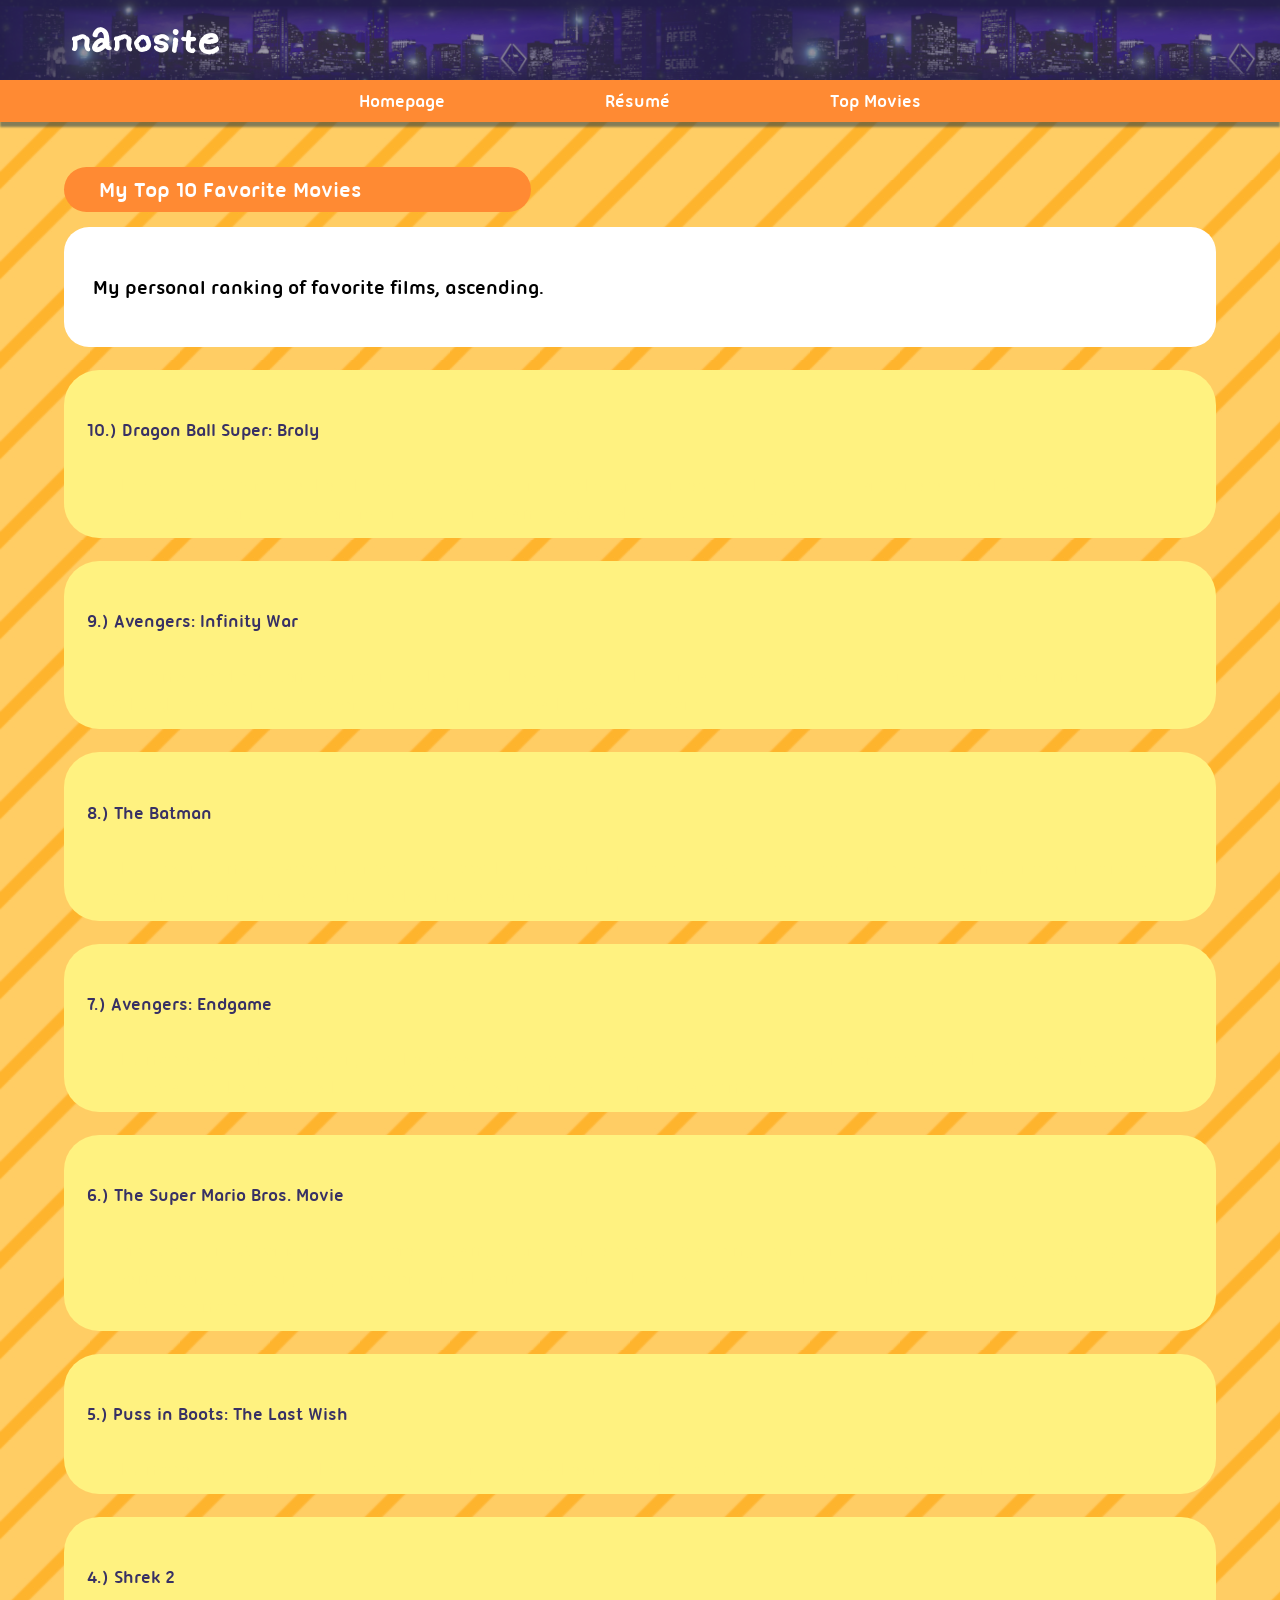
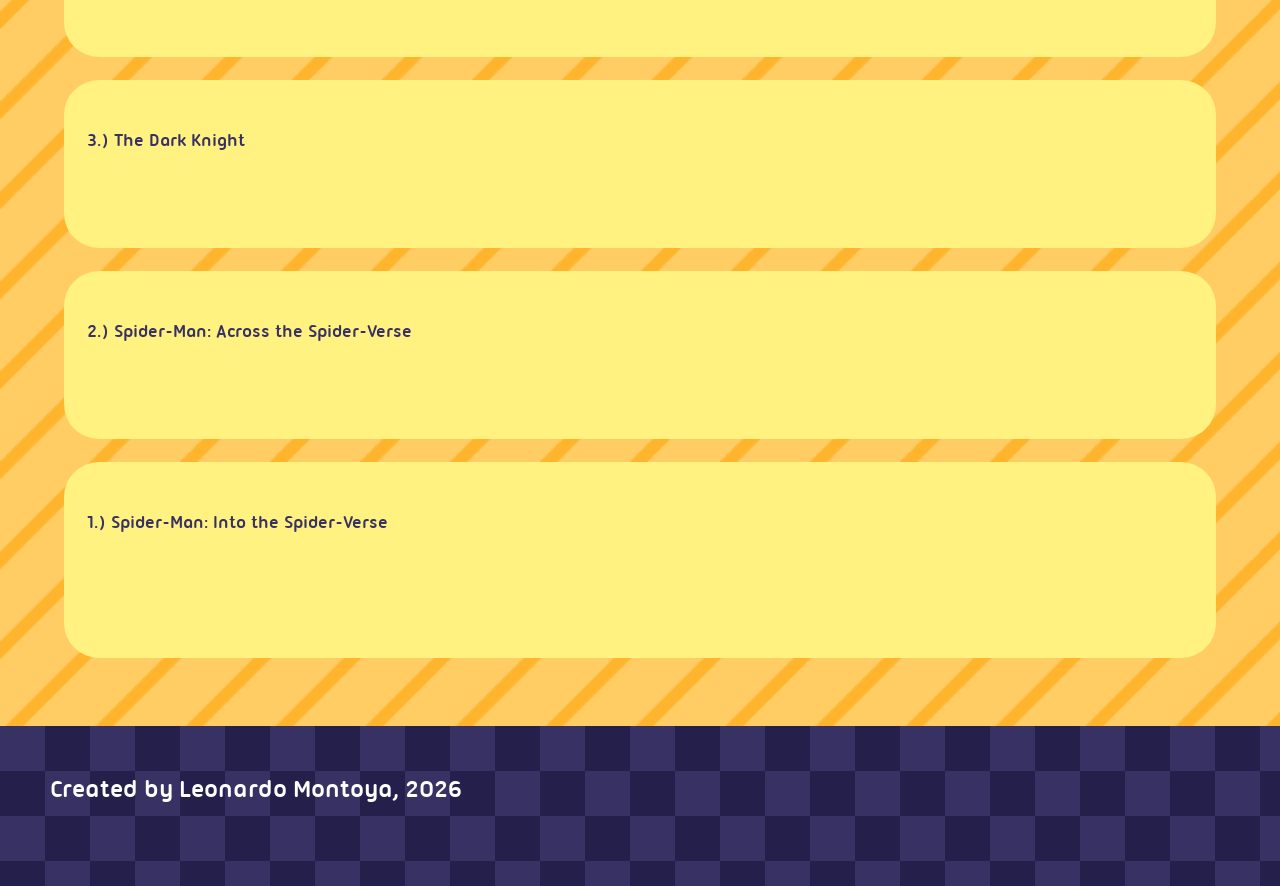
==== commit 3f814cb0: "reset before style CSS reset link now comes before style link in HTML heads to prevent issues" ====
--- a/movies.html
+++ b/movies.html
@@ -3,8 +3,8 @@
 <head>
   <meta charset="utf-8">
   <title>Nanosite - Top Movies</title>
+  <link rel="stylesheet" type="text/css" href="css/reset.css">
   <link rel="stylesheet" type="text/css" href="css/style.css">
-  <link rel="stylesheet" type="text/css" href="css/reset.css">
 </head>
 <body>
   <div id="page-wrapper">
--- a/css/style.css
+++ b/css/style.css
@@ -176,40 +176,46 @@
   border-radius: 10px;
   margin: 2% 0;
   padding: 2%;
-  & section {
-    background-color: #6e61c1;
-    border-radius: 10px;
-    padding: 0%;
-    margin: 0% 0% -2%;
-    min-height: 0%;
-    transition: all 0.25s ease-out;
-  }
-  & ul li {
-    font-size: 0%;
-  }
   transition: all 0.5s ease-out;
 }
 
+#main .container-reveal ul li {
+  font-size: 0%;
+}
+
 #main .container-reveal h3 {
-  font-family: 'UbuntuTitling-Bold',verdana,sans-serif;
-  color: #FFF;
+  background-color: #6e61c1;
+  border-radius: 10px;
+  padding: 0%;
+  margin: 0% 0% -2%;
+  min-height: 0%;
+  transition: all 0.25s ease-out;
 }
 
 .container-reveal:hover{
   border-radius: 50px;
-  & section {
-    background-color: #FFF280;
-    border-radius: 35px;
-    padding: 2%;
-    margin: 2.5% 0;
-    transition: all 0.25s ease-out;
-  }
-  & ul li {
-    font-size: 100%;
-  }
   transition: all 0.5s ease-out;
 }
-  
+
+/*MAIN PAGE*/
+
+.mini-wrap {
+  font-family: 'UbuntuTitling-Bold',verdana,sans-serif;
+  background-color: #FFF280;
+  border-radius: 35px;
+  padding: 2%;
+  margin: 2.5% 0;
+}
+
+#main .mini-wrap ul li {
+  font-family: 'UbuntuTitling-Bold',verdana,sans-serif;
+  color: #6e61c1;
+  font-size: 15px;
+  font-weight: 700;
+}
+
+/*RESUME PAGE*/
+
 .info-wrap {
   font-family: 'UbuntuTitling-Bold',verdana,sans-serif;
   background-color: #FFF;
@@ -217,20 +223,39 @@
   padding: 2.5%;
 }
 
-.mini-wrap {
-  font-family: 'UbuntuTitling-Bold',verdana,sans-serif;
+.hide-wrap {
+  font-family: 'UbuntuTitling-Bold',verdana,sans-serif;
+  color: #FFF;
+  transition: all 0.15s ease-out;
+}
+
+#main .hide-wrap strong {
+  font-weight: 900;
+  font-size: 16px;
+}
+
+#main .hide-wrap ul li {
+  font-family: 'UbuntuTitling-Bold',verdana,sans-serif;
+  color: #6e61c1;
+  font-size: 15px;
+  font-weight: 700;
+}
+
+.container-reveal:hover .hide-wrap{
   background-color: #FFF280;
   border-radius: 35px;
   padding: 2%;
   margin: 2.5% 0;
-}
-
-.mini-wrap ul li {
-  font-family: 'UbuntuTitling-Bold',verdana,sans-serif;
-  color: #6e61c1;
-  font-size: 18px;
-  font-weight: 700;
-}
+  transition: all 0.25s ease-out;
+}
+
+.container-reveal:hover .hide-wrap ul li strong{
+  font-weight: 500px;
+  font-size: 17px;
+  color: #ee7800;
+}
+
+/*MOVIES PAGE*/
 
 .mini-wrap-special {
   font-family: 'UbuntuTitling-Bold',verdana,sans-serif;
@@ -243,6 +268,7 @@
 
 .mini-wrap-special p {
   font-size: 0%;
+  color: #FFF280;
 }
 
 .mini-wrap-special:hover{
@@ -253,6 +279,7 @@
   transition: all 0.5s ease-out;
   p {
     font-size: 100%;
+    color: blue;
   }
 }
 
